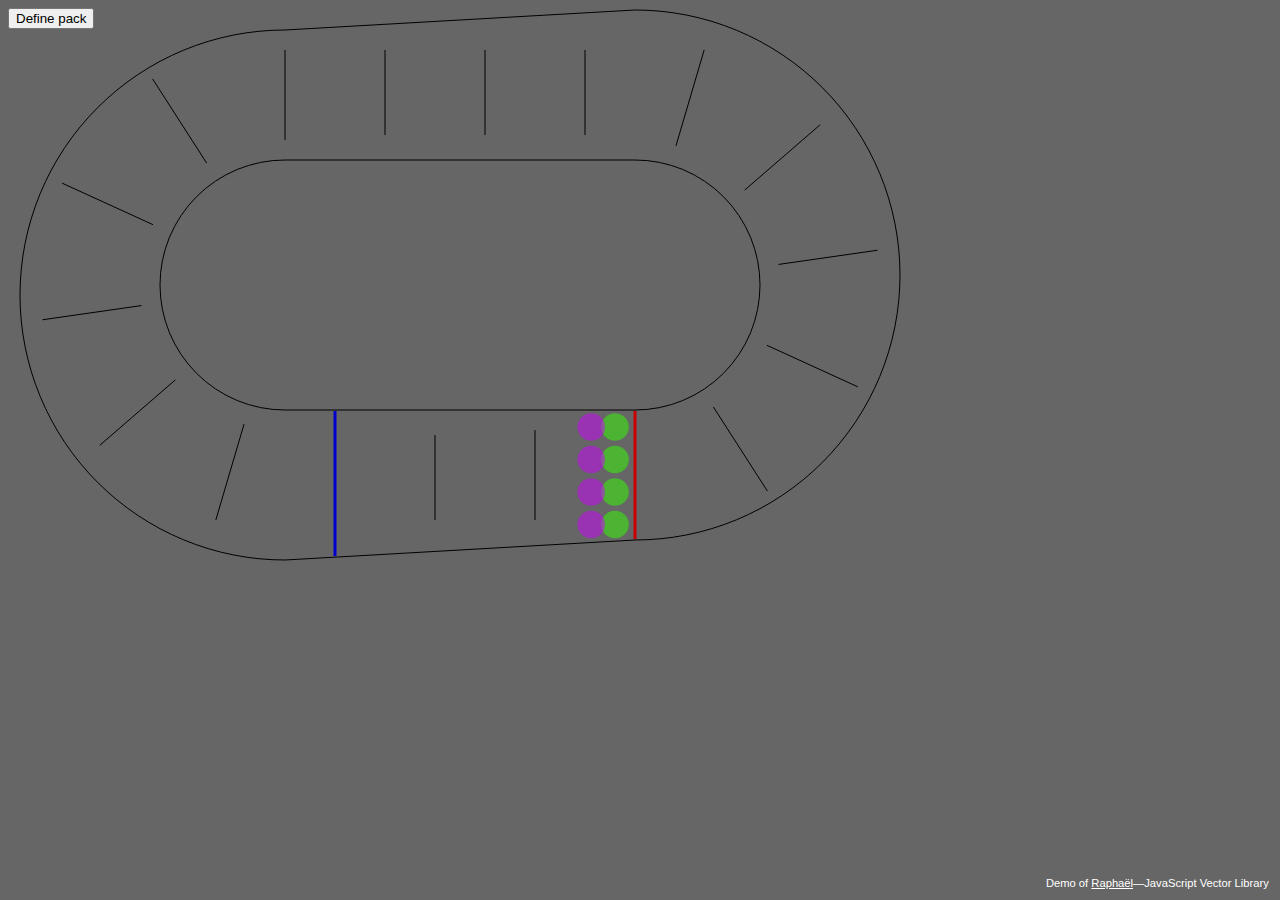
==== index.html @ 73529c80 "Initial import" ====
<!DOCTYPE html>
<html lang="en">
    <head>
        <meta charset="utf-8">
        <title>Roller Derby Pack Simulator</title>
        <link rel="stylesheet" href="demo.css" type="text/css" media="screen">
        <meta name="apple-mobile-web-app-capable" content="yes">
        <link rel="apple-touch-icon-precomposed" href="/Raphael.png">
        <script src="raphael.js"></script>
        <script src="pack-sim.js"></script>
        <script>
            window.onload = load;
        </script>
    </head>
    <body>
        <div id="holder"></div>
        <p id="copy">Demo of <a href="http://raphaeljs.com/">Raphaël</a>—JavaScript Vector Library</p>
        <button id="define_pack">Define pack</button>
    </body>
</html>
---- demo.css ----
body {
    background: #666;
    color: #fff;
    font: 300 100.1% "Helvetica Neue", Helvetica, "Arial Unicode MS", Arial, sans-serif;
}
#holder {
    height: 480px;
    left: 50%;
    margin: -240px 0 0 -320px;
    position: absolute;
    top: 50%;
    width: 640px;
}
#copy {
    bottom: 0;
    font: 300 .7em "Helvetica Neue", Helvetica, "Arial Unicode MS", Arial, sans-serif;
    position: absolute;
    right: 1em;
    text-align: right;
}
#copy a {
    color: #fff;
}
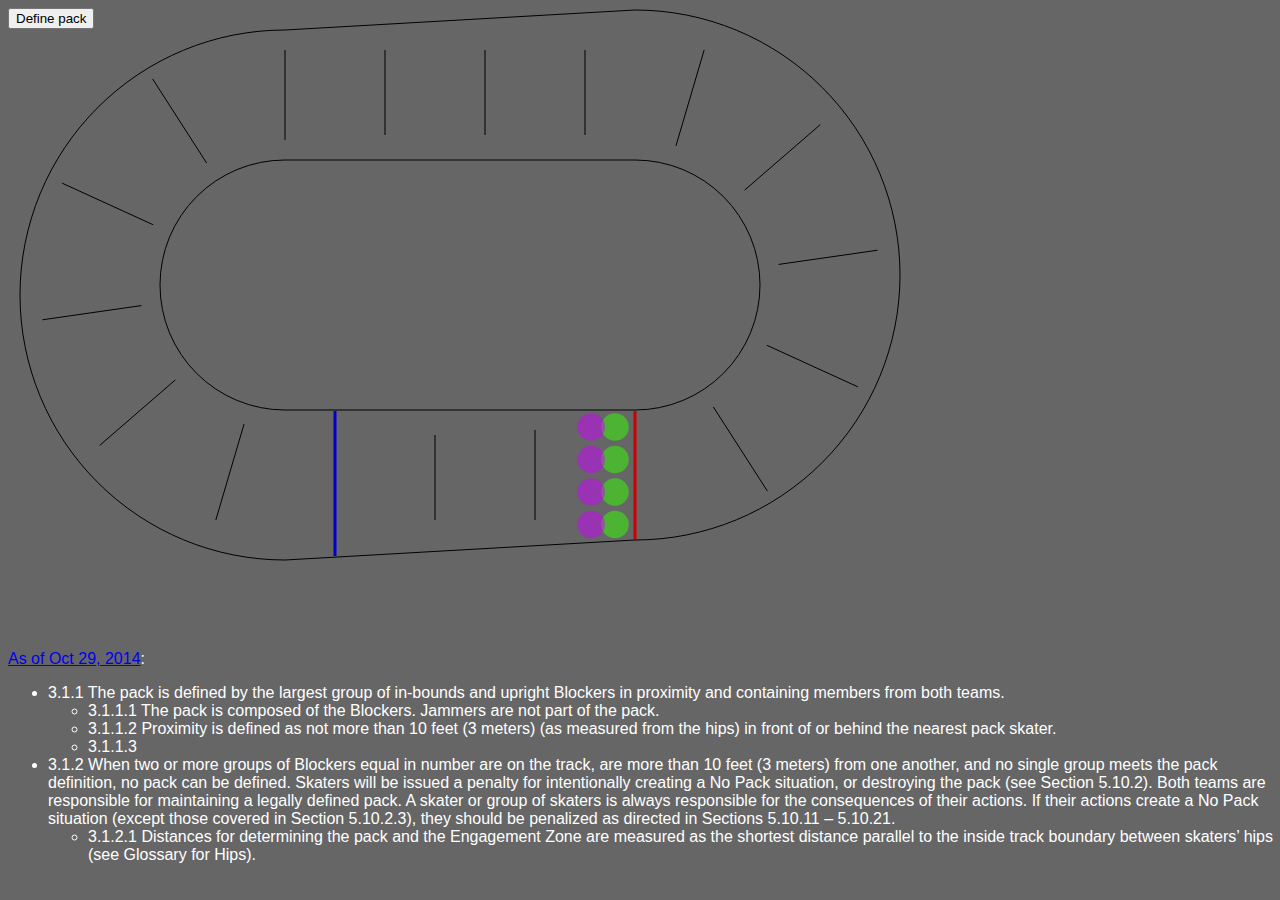
==== commit 853bea4b: "Add the "Pack Definition" text." ====
--- a/index.html
+++ b/index.html
@@ -14,7 +14,33 @@
     </head>
     <body>
         <div id="holder"></div>
-        <p id="copy">Demo of <a href="http://raphaeljs.com/">Raphaël</a>—JavaScript Vector Library</p>
         <button id="define_pack">Define pack</button>
+        <div id="blurb">
+            <a href="http://wftda.com/rules/20140301/section/3.1">As of Oct 29, 2014</a>:
+            <ul>
+            <li>3.1.1 The pack is defined by the largest group of in-bounds and upright Blockers in proximity and containing members from both teams.</li>
+            <ul>
+            <li>3.1.1.1 The pack is composed of the Blockers. Jammers are not part of the pack.</li>
+            <li>3.1.1.2 Proximity is defined as not more than 10 feet (3 meters) (as measured from the hips) in front of or behind the nearest pack skater.</li>
+            <li>3.1.1.3</li>
+            </ul>
+                <li>
+                3.1.2 When two or more groups of Blockers equal in number are on the track, are more
+                than 10 feet (3 meters) from one another, and no single group meets the pack
+                definition, no pack can be defined. Skaters will be issued a penalty for intentionally
+                creating a No Pack situation, or destroying the pack (see Section 5.10.2). Both
+                teams are responsible for maintaining a legally defined pack. A skater or group of
+                skaters is always responsible for the consequences of their actions. If their actions
+                create a No Pack situation (except those covered in Section 5.10.2.3), they should
+                be penalized as directed in Sections 5.10.11 – 5.10.21.
+                </li>
+                <ul>
+                <li>3.1.2.1 Distances for determining the pack and the Engagement Zone are measured
+                as the shortest distance parallel to the inside track boundary between skaters’
+                hips (see Glossary for Hips).
+                </li>
+                </ul>
+            </ul>
+        </div>
     </body>
 </html>
--- a/demo.css
+++ b/demo.css
@@ -11,14 +11,8 @@
     top: 50%;
     width: 640px;
 }
-#copy {
-    bottom: 0;
-    font: 300 .7em "Helvetica Neue", Helvetica, "Arial Unicode MS", Arial, sans-serif;
+
+#blurb {
+    top: 650px;
     position: absolute;
-    right: 1em;
-    text-align: right;
 }
-#copy a {
-    color: #fff;
-}
-
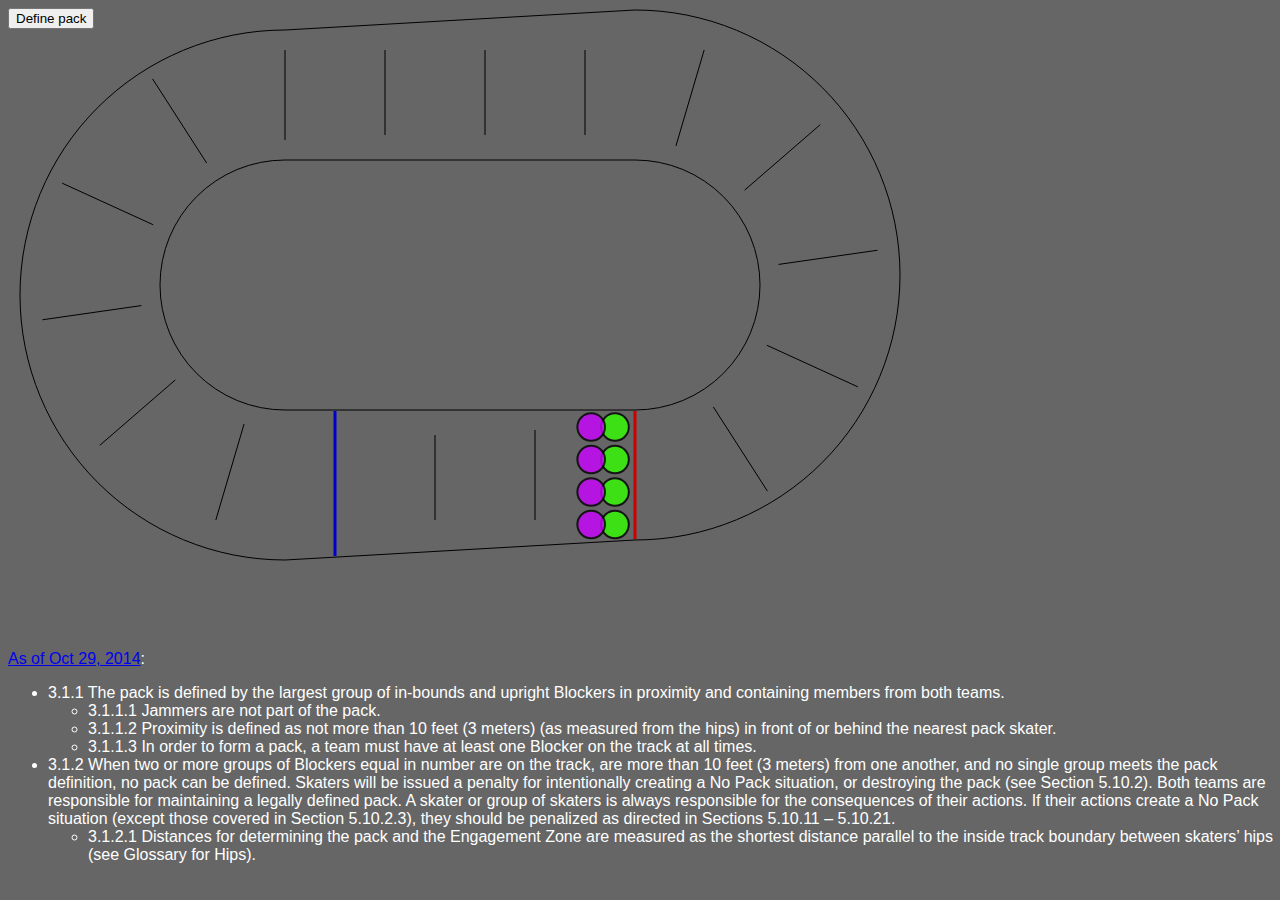
==== commit 52db8925: "Add a missed piece of the rules." ====
--- a/index.html
+++ b/index.html
@@ -20,9 +20,9 @@
             <ul>
             <li>3.1.1 The pack is defined by the largest group of in-bounds and upright Blockers in proximity and containing members from both teams.</li>
             <ul>
-            <li>3.1.1.1 The pack is composed of the Blockers. Jammers are not part of the pack.</li>
+            <li>3.1.1.1 Jammers are not part of the pack.</li>
             <li>3.1.1.2 Proximity is defined as not more than 10 feet (3 meters) (as measured from the hips) in front of or behind the nearest pack skater.</li>
-            <li>3.1.1.3</li>
+            <li>3.1.1.3 In order to form a pack, a team must have at least one Blocker on the track at all times.</li>
             </ul>
                 <li>
                 3.1.2 When two or more groups of Blockers equal in number are on the track, are more
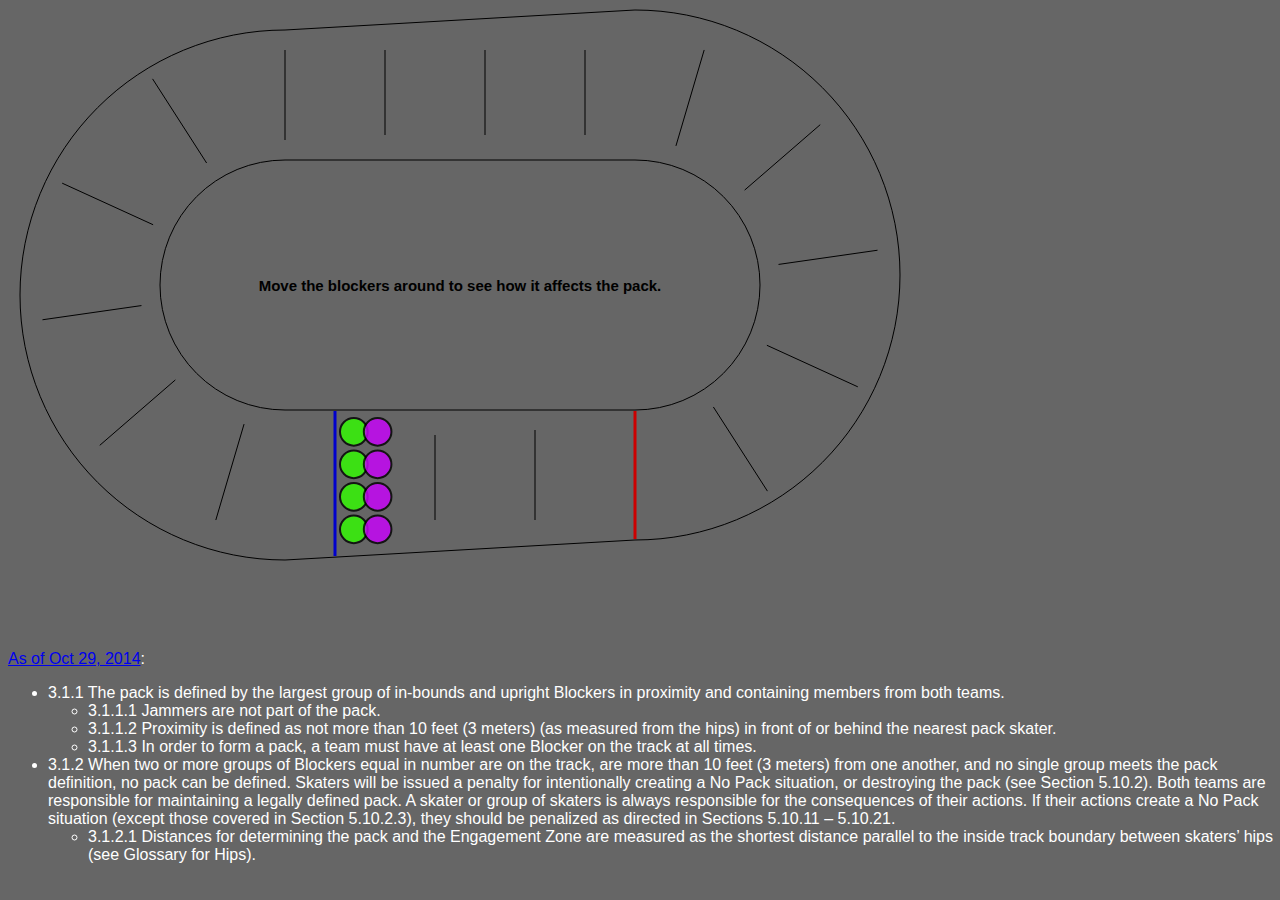
==== commit eb717c62: "Remove the "define pack" button. this just happens." ====
--- a/index.html
+++ b/index.html
@@ -14,7 +14,6 @@
     </head>
     <body>
         <div id="holder"></div>
-        <button id="define_pack">Define pack</button>
         <div id="blurb">
             <a href="http://wftda.com/rules/20140301/section/3.1">As of Oct 29, 2014</a>:
             <ul>
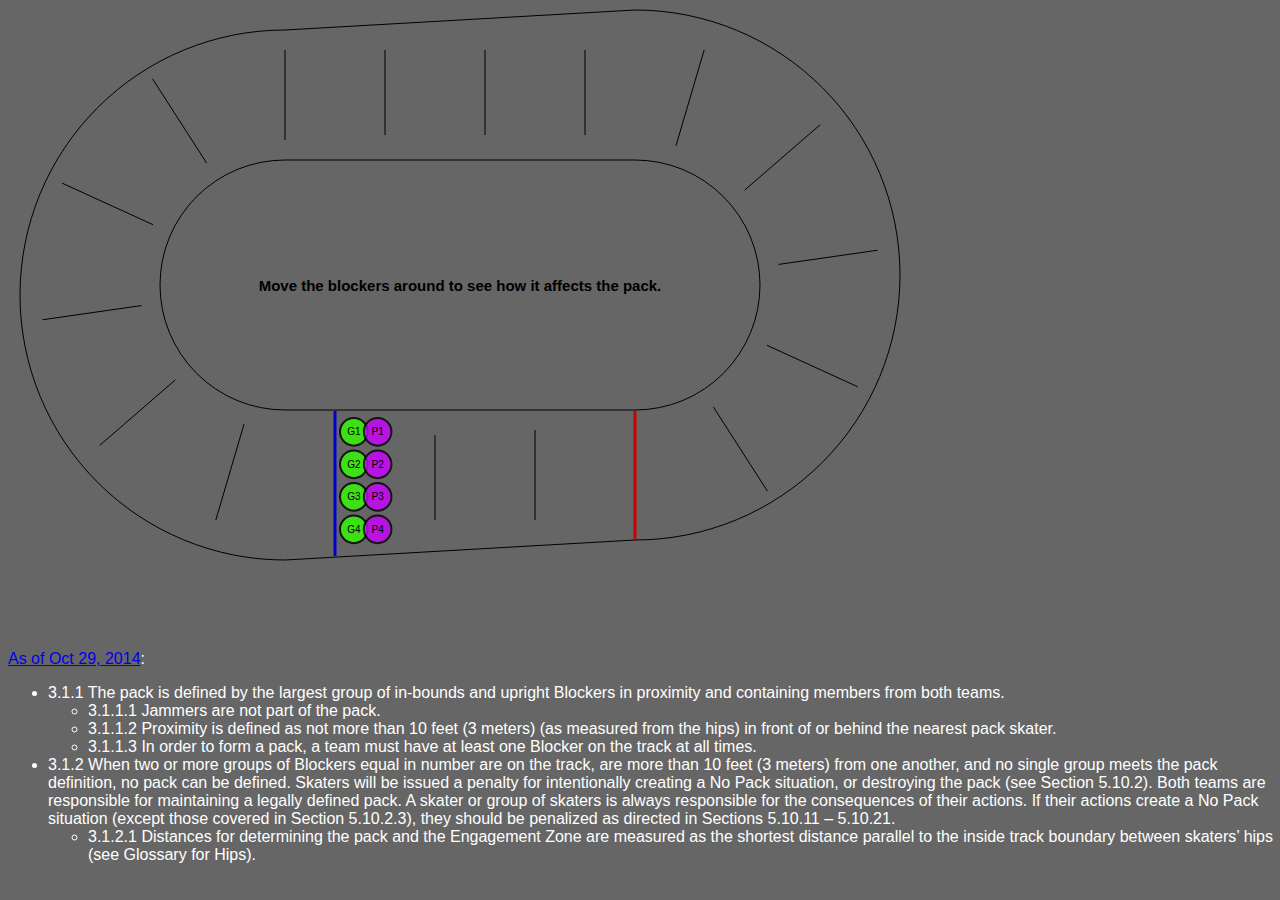
==== commit ed8c61ff: "Add help page." ====
--- a/index.html
+++ b/index.html
@@ -13,6 +13,7 @@
         </script>
     </head>
     <body>
+        <!-- <a href="help.html">Help! What is this!?</a><br/><br/> -->
         <div id="holder"></div>
         <div id="blurb">
             <a href="http://wftda.com/rules/20140301/section/3.1">As of Oct 29, 2014</a>:
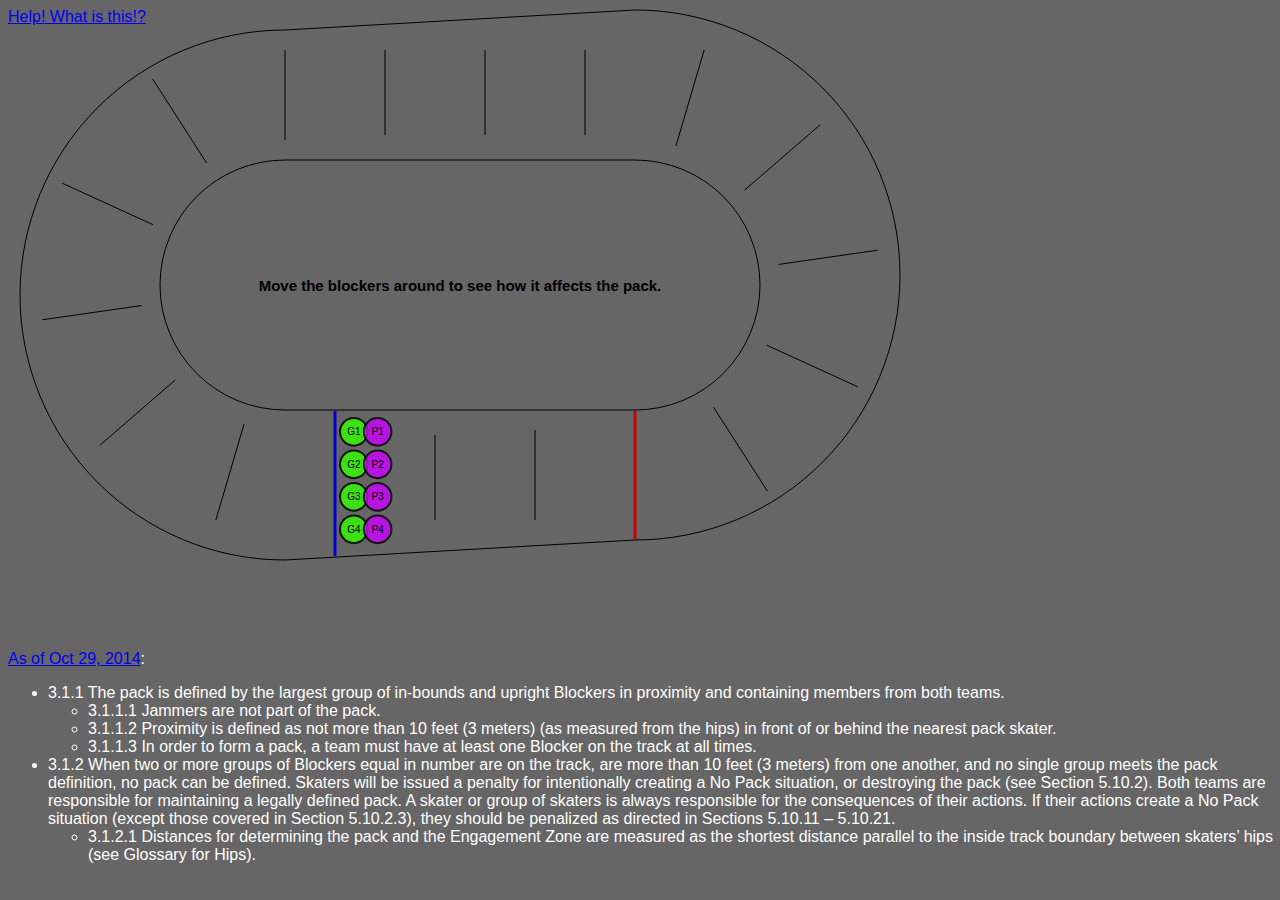
==== commit c1feb8a2: "Make the help link visible" ====
--- a/index.html
+++ b/index.html
@@ -3,7 +3,7 @@
     <head>
         <meta charset="utf-8">
         <title>Roller Derby Pack Simulator</title>
-        <link rel="stylesheet" href="demo.css" type="text/css" media="screen">
+        <link rel="stylesheet" href="main.css" type="text/css" media="screen">
         <meta name="apple-mobile-web-app-capable" content="yes">
         <link rel="apple-touch-icon-precomposed" href="/Raphael.png">
         <script src="raphael.js"></script>
@@ -13,7 +13,7 @@
         </script>
     </head>
     <body>
-        <!-- <a href="help.html">Help! What is this!?</a><br/><br/> -->
+        <a href="help.html">Help! What is this!?</a><br/><br/>
         <div id="holder"></div>
         <div id="blurb">
             <a href="http://wftda.com/rules/20140301/section/3.1">As of Oct 29, 2014</a>:
--- a/main.css
+++ b/main.css
@@ -0,0 +1,18 @@
+body {
+    background: #666;
+    color: #fff;
+    font: 300 100.1% "Helvetica Neue", Helvetica, "Arial Unicode MS", Arial, sans-serif;
+}
+#holder {
+    height: 480px;
+    left: 50%;
+    margin: -240px 0 0 -320px;
+    position: absolute;
+    top: 50%;
+    width: 640px;
+}
+
+#blurb {
+    top: 650px;
+    position: absolute;
+}
